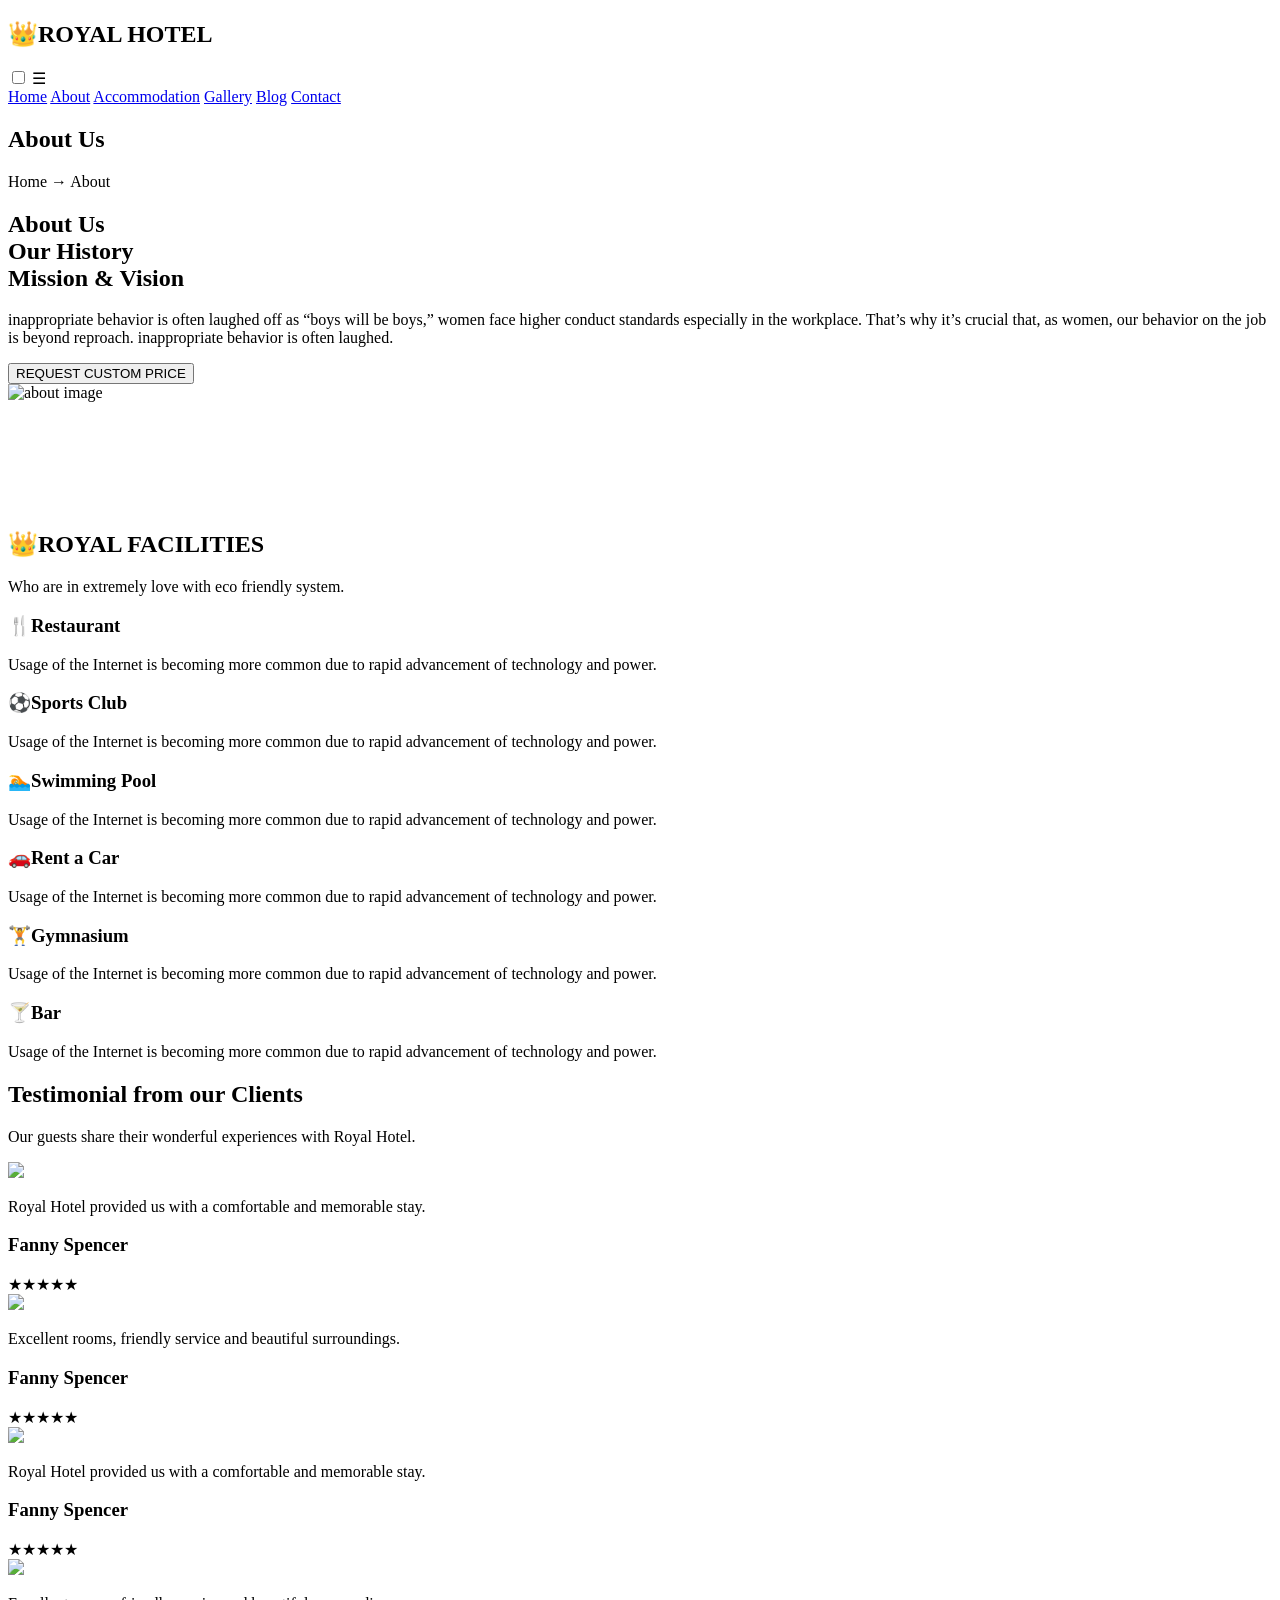
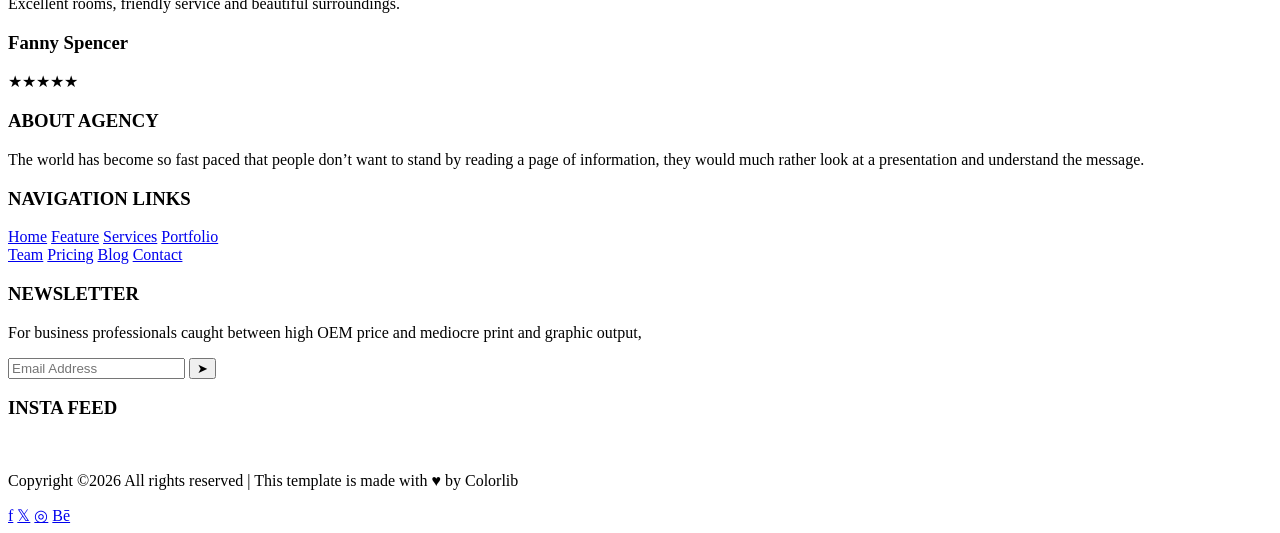
==== about.html @ 791e4717 "Add files via upload" ====
<!DOCTYPE html>
<html lang="en">
<head>
    <meta charset="UTF-8">
    <meta name="viewport" content="width=device-width, initial-scale=1.0">
    <title>ROYAL HOTEL</title>
    <link rel="stylesheet" href="css folder/style.css">
    <link rel="stylesheet" href="css folder/about.css">
    <link rel="icon" type="image/png" sizes="512X512" href="https://thumbs.dreamstime.com/b/golden-crown-elegant-gold-metal-royal-crowning-transparent-background-vector-realistic-wealth-imperial-jewelry-royalty-159243410.jpg">
</head>
<body>
    <header>
        <nav class="Navbar">
            <div class="logo">
                <h2>👑ROYAL HOTEL</h2>
            </div>
            <input type="checkbox" id="menu-toggle">

    <label for="menu-toggle" class="hamburger">☰</label>
            <div class="navbar">
            <a href="index.html">Home</a> 
            <a href="about.html">About</a>
            <a href="accomandation.html">Accommodation</a>
            <a href="gallery.html">Gallery</a>
            <a href="blog.html">Blog</a>
            <a href="contact.html">Contact</a>
            </div>
        </nav>
</header>
    <section class="about-hero">
  <div class="about-overlay">
    <h1>About Us</h1>
    <p>Home <span>→</span> About</p>
  </div>
</section>
    <section class="about-section">
        <div class="about-content">
            <h1>About Us<br>Our History<br>Mission & Vision</h1>
<p>inappropriate behavior is often laughed off as “boys will be boys,” women face higher conduct standards especially in the workplace. That’s why it’s crucial that, as women, our behavior on the job is beyond reproach. inappropriate behavior is often laughed.</p>
    <button>REQUEST CUSTOM PRICE</button>
</div>
<div class="about-image">
<img src="https://technext.github.io/royal/image/about_bg.jpg" alt="about image">
</div>
</section><br><br><br><br><br><br>

<section class="facilities">

    <div class="section-title">
        <h2>👑ROYAL FACILITIES</h2>
        <p>Who are in extremely love with eco friendly system.</p>
    </div>

    <div class="facilities-container">

        <div class="facility-card">
            <h3>🍴Restaurant</h3>
            <p>Usage of the Internet is becoming more common due to rapid advancement of technology and power.</p>
        </div>

        <div class="facility-card">
            <h3>⚽Sports Club</h3>
            <p>Usage of the Internet is becoming more common due to rapid advancement of technology and power.</p>
        </div>

        <div class="facility-card">
            <h3>🏊Swimming Pool</h3>
            <p>Usage of the Internet is becoming more common due to rapid advancement of technology and power.</p>
        </div>

        <div class="facility-card">
            <h3>🚗Rent a Car</h3>
            <p>Usage of the Internet is becoming more common due to rapid advancement of technology and power.</p>
        </div>

        <div class="facility-card">
            <h3>🏋️Gymnasium</h3>
            <p>Usage of the Internet is becoming more common due to rapid advancement of technology and power.</p>
        </div>

        <div class="facility-card">
            <h3>🍸Bar</h3>
            <p>Usage of the Internet is becoming more common due to rapid advancement of technology and power.</p>
        </div>
    </div>
</section>
<!-- TESTIMONIAL SECTION -->
    <section class="testimonial-section">
        <h1>Testimonial from our Clients</h1>
        <p class="subtitle">
            Our guests share their wonderful experiences with Royal Hotel.
        </p>

        <div class="testimonial-container">

            <div class="testimonial">
                <img src="https://encrypted-tbn0.gstatic.com/images?q=tbn:ANd9GcQZKbvageP5Y-H7W34p2AXwtTNGCJz4rRHNOtoVUEqYRQ&s=10">

                <div>
                    <p>
                        Royal Hotel provided us with a comfortable
                        and memorable stay.
                    </p>

                    <h3>Fanny Spencer</h3>

                    <div class="stars">★★★★★</div>
                </div>
            </div>


            <div class="testimonial">
                <img src="https://encrypted-tbn0.gstatic.com/images?q=tbn:ANd9GcSIEPT-XZ0g7rUNwtc0M5RlXkmaRQcTiWwbFfFu0ZdLd2TphRzA-XcFHOs&s=10">

                <div>
                    <p>
                        Excellent rooms, friendly service and
                        beautiful surroundings.
                    </p>

                    <h3>Fanny Spencer</h3>

                    <div class="stars">★★★★★</div>
                </div>
            </div>

        </div>
        <div class="testimonial-container">

            <div class="testimonial">
                <img src="https://encrypted-tbn0.gstatic.com/images?q=tbn:ANd9GcQZKbvageP5Y-H7W34p2AXwtTNGCJz4rRHNOtoVUEqYRQ&s=10">

                <div>
                    <p>
                        Royal Hotel provided us with a comfortable
                        and memorable stay.
                    </p>

                    <h3>Fanny Spencer</h3>

                    <div class="stars">★★★★★</div>
                </div>
            </div>


            <div class="testimonial">
                <img src="https://encrypted-tbn0.gstatic.com/images?q=tbn:ANd9GcSIEPT-XZ0g7rUNwtc0M5RlXkmaRQcTiWwbFfFu0ZdLd2TphRzA-XcFHOs&s=10">

                <div>
                    <p>
                        Excellent rooms, friendly service and
                        beautiful surroundings.
                    </p>

                    <h3>Fanny Spencer</h3>

                    <div class="stars">★★★★★</div>
                </div>
            </div>

        </div>
    </section>
    
    <footer class="footer">
    <div class="footer-container">

        <!-- About -->
        <div class="footer-col">
            <h3>ABOUT AGENCY</h3>
            <p>
                The world has become so fast paced that people don’t want
                to stand by reading a page of information, they would much
                rather look at a presentation and understand the message.
            </p>
        </div>

        <!-- Navigation -->
        <div class="footer-col">
            <h3>NAVIGATION LINKS</h3>

            <div class="footer-links">
                <div>
                    <a href="#">Home</a>
                    <a href="#">Feature</a>
                    <a href="#">Services</a>
                    <a href="#">Portfolio</a>
                </div>

                <div>
                    <a href="#">Team</a>
                    <a href="#">Pricing</a>
                    <a href="#">Blog</a>
                    <a href="#">Contact</a>
                </div>
            </div>
        </div>

        <!-- Newsletter -->
        <div class="footer-col">
            <h3>NEWSLETTER</h3>

            <p>
                For business professionals caught between high OEM price
                and mediocre print and graphic output,
            </p>

            <div class="newsletter">
                <input type="email" placeholder="Email Address">
                <button>➤</button>
            </div>
        </div>

        <!-- Instagram -->
        <div class="footer-col">
            <h3>INSTA FEED</h3>

            <div class="insta-feed">
                <img src="https://technext.github.io/royal/image/instagram/Image-01.jpg" alt="">
                <img src="https://images.stockcake.com/public/1/b/c/1bc24f9c-3f1e-4a32-844a-bb99b4add883_large/kids-enjoying-nature-stockcake.jpg" alt="">
                <img src="https://experiencemyindia.com/wp-content/uploads/2024/11/Taj-Mahal-Agra.jpg" alt="">
                <img src="https://technext.github.io/royal/image/elements/g6.jpg" alt="">
                <img src="https://www.shutterstock.com/image-photo/enjoy-nature-beauty-young-man-260nw-1652056141.jpg" alt="">
                <img src="https://images.stockcake.com/public/9/b/b/9bbe9502-faf6-466a-9438-186e28ea3f13_large/sunrise-mountain-vista-stockcake.jpg" alt="">
                <img src="https://i.pinimg.com/736x/48/69/5f/48695fa3916fba60287be5e49d8ce183.jpg" alt="">
                <img src="https://encrypted-tbn0.gstatic.com/images?q=tbn:ANd9GcTcVfZxLSR0AJ25x2Cvs2iNVqZzNJvycqfra3d4AbKEPQ&s=10" alt="">
            </div>
        </div>

    </div>

    <div class="footer-bottom">
        <p>
            Copyright ©2026 All rights reserved | This template is made with
            ♥ by <span>Colorlib</span>
        </p>

        <div class="social">
            <a href="#">f</a>
            <a href="#">𝕏</a>
            <a href="#">◎</a>
            <a href="#">Bē</a>
        </div>
    </div>
</footer>
</body>
</html>
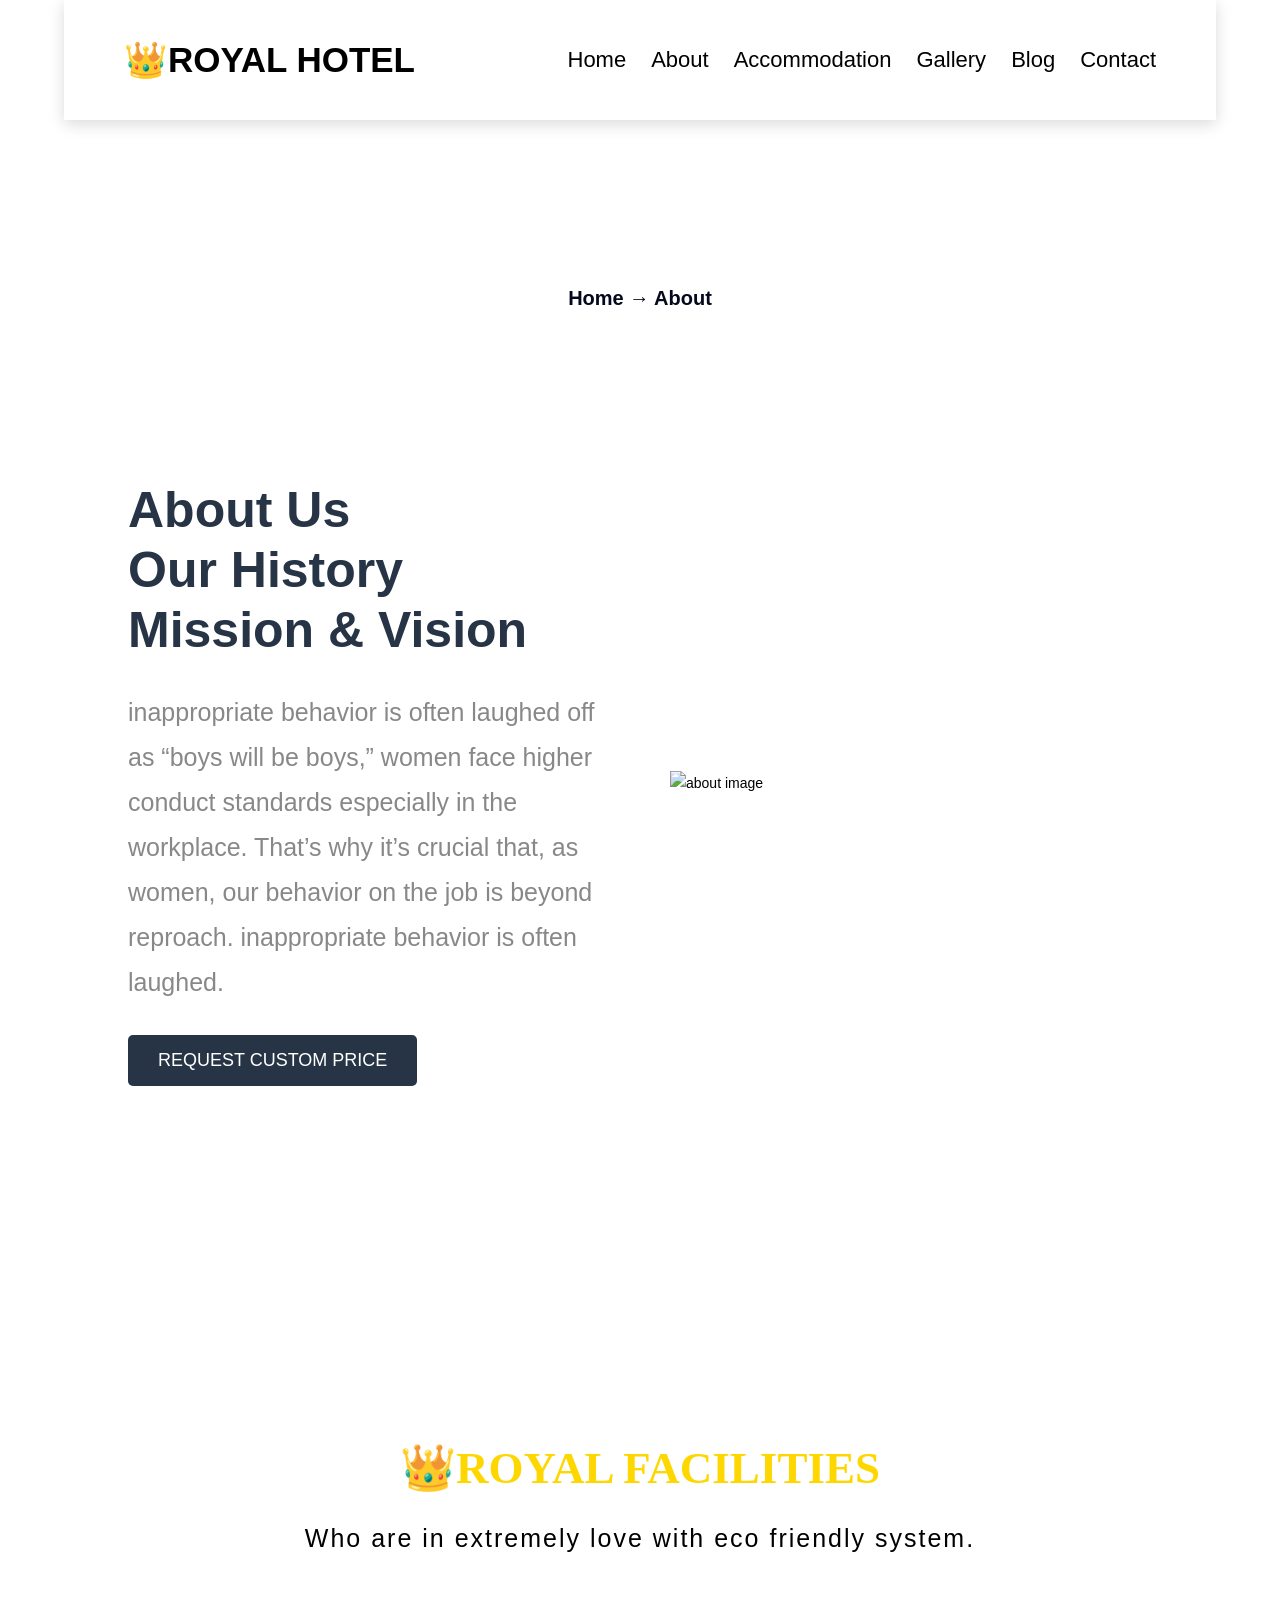
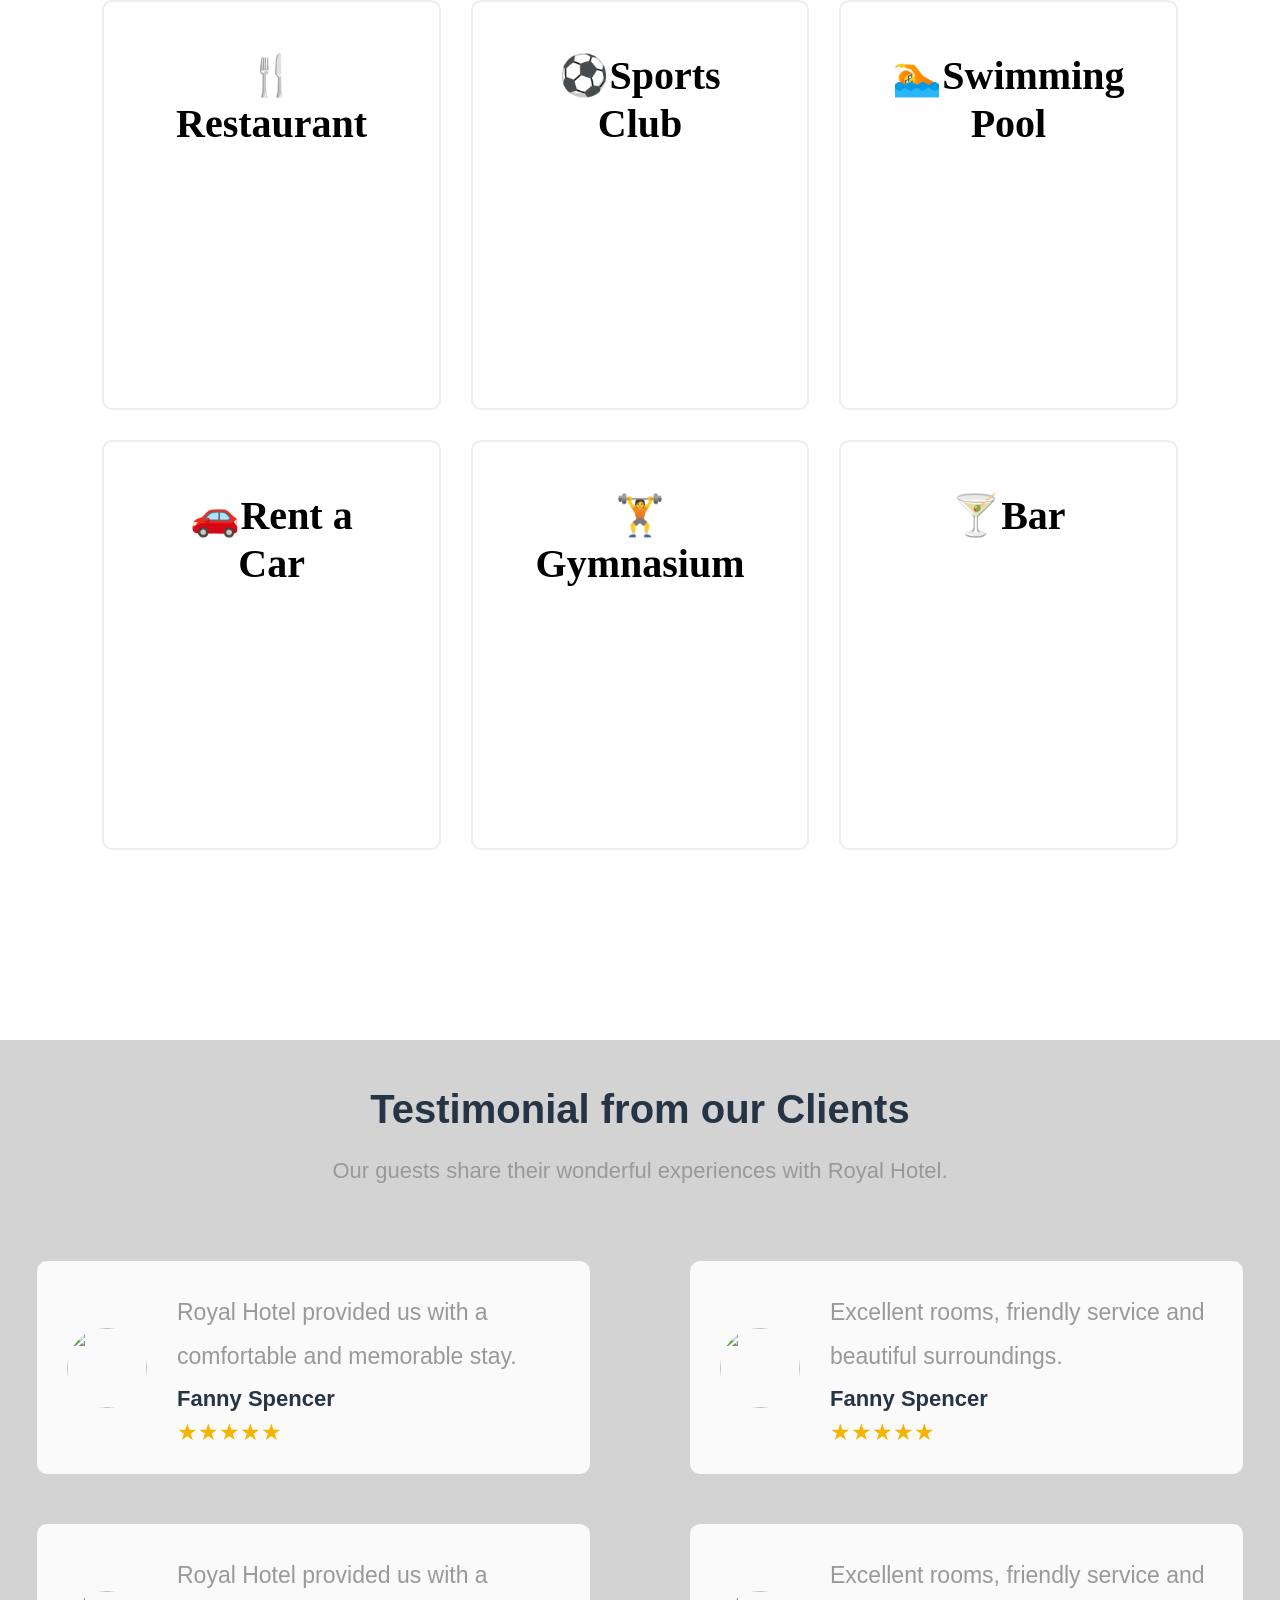
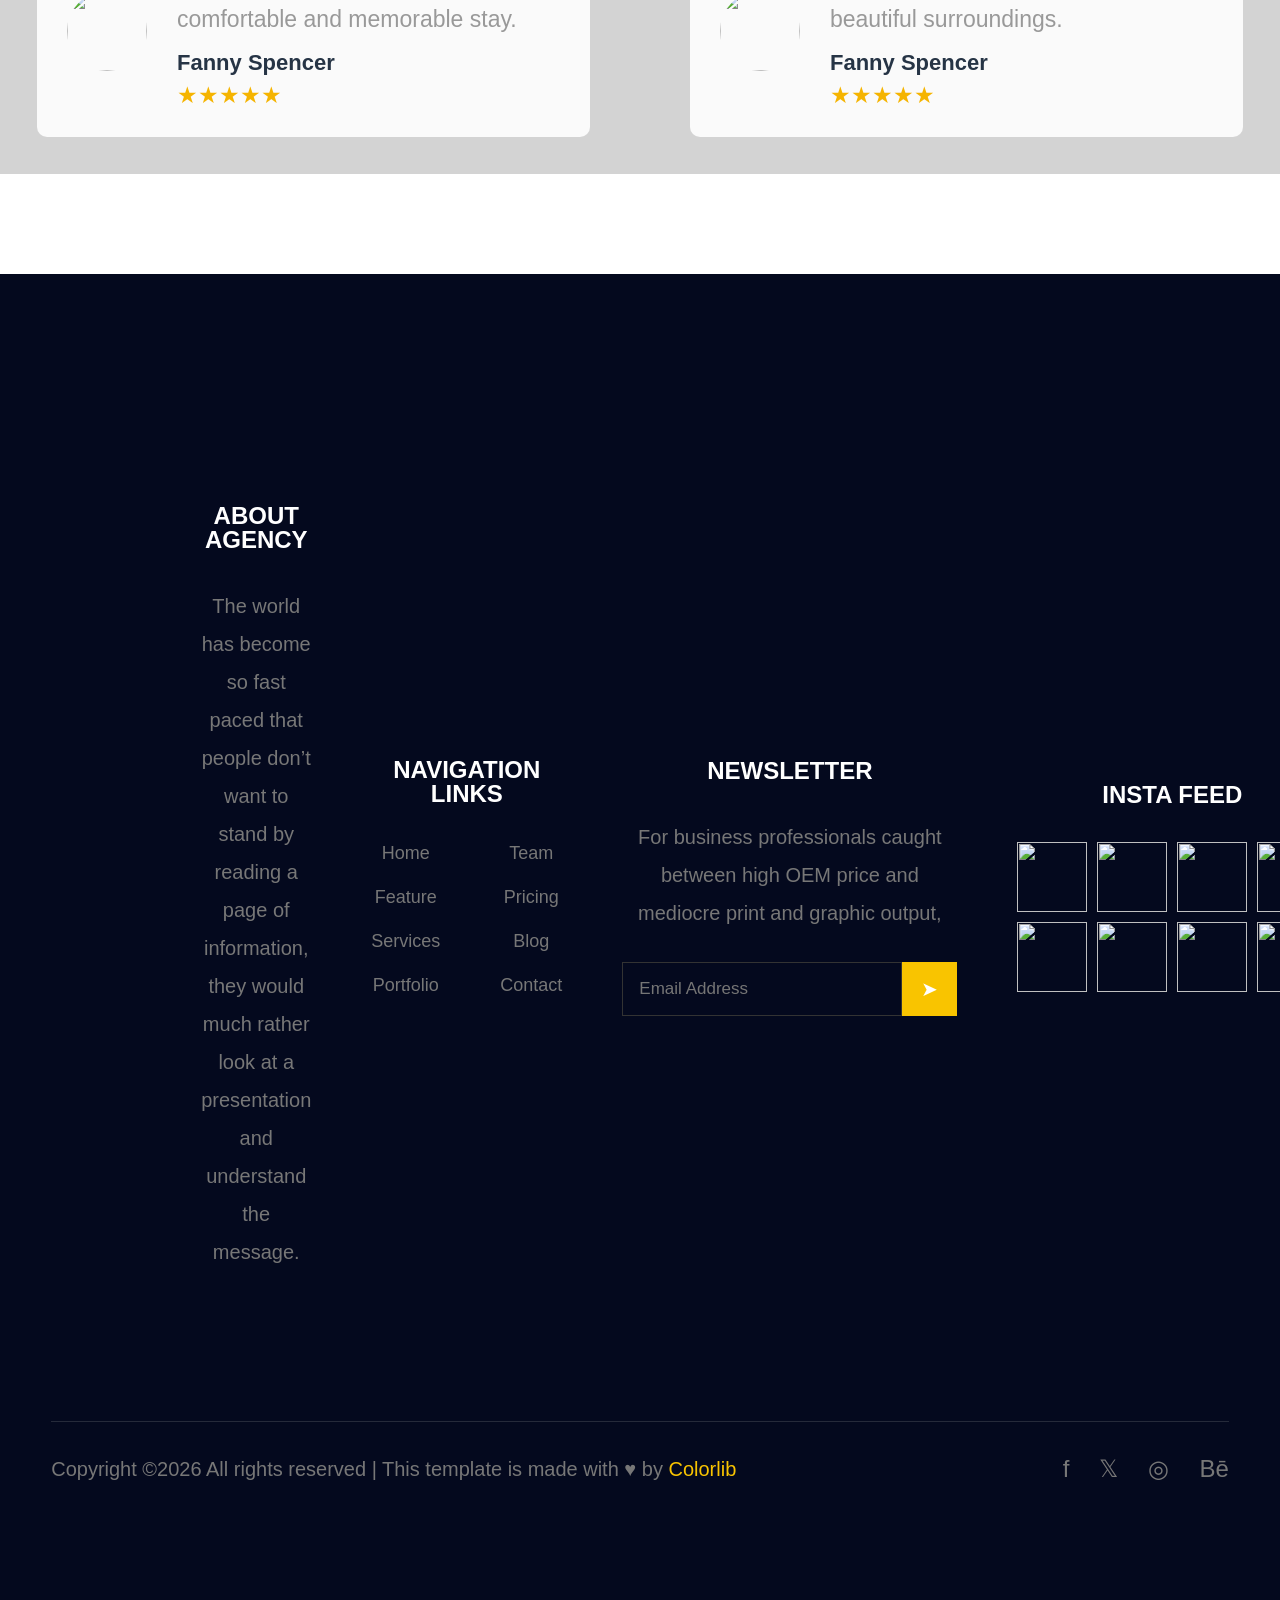
==== commit 7b3e6772: "Refactor about.html for improved structure and styles changed Updated HTML structure and styles for " ====
--- a/about.html
+++ b/about.html
@@ -4,8 +4,8 @@
     <meta charset="UTF-8">
     <meta name="viewport" content="width=device-width, initial-scale=1.0">
     <title>ROYAL HOTEL</title>
-    <link rel="stylesheet" href="css folder/style.css">
-    <link rel="stylesheet" href="css folder/about.css">
+    <link rel="stylesheet" href="style.css">
+    <link rel="stylesheet" href="about.css">
     <link rel="icon" type="image/png" sizes="512X512" href="https://thumbs.dreamstime.com/b/golden-crown-elegant-gold-metal-royal-crowning-transparent-background-vector-realistic-wealth-imperial-jewelry-royalty-159243410.jpg">
 </head>
 <body>
@@ -243,4 +243,4 @@
     </div>
 </footer>
 </body>
-</html>+</html>
--- a/style.css
+++ b/style.css
@@ -0,0 +1,1643 @@
+
+@import url('https://fonts.googleapis.com/css2?family=Poppins:wght@300;400;500;600;700&display=swap');
+
+* {
+    margin: 0;
+    padding: 0;
+    box-sizing: border-box;
+}
+
+html,body {
+    width: 100%;
+    max-width: 100%;
+    overflow-x: hidden;
+}
+
+body {
+    font-family: 'Poppins', sans-serif;
+    line-height: 24px;
+    font-size: 25px;
+    font-weight: 300;
+}
+
+/* ================= NAVBAR ================= */
+
+.Navbar {
+    position: fixed;
+    top: 0;
+    left: 5%;
+    z-index: 1000;
+    width: 90%;
+    height: 120px;
+    margin: 0 auto;
+    background-color: white;
+    display: flex;
+    align-items: center;
+    justify-content: space-between;
+    padding: 0 60px;
+    transition: 0.5s ease;
+    box-shadow: 0 4px 15px rgba(0, 0, 0, 0.15);
+}
+
+.logo h2 {
+    font-size: 35px;
+    color: black;
+    font-weight: 600;
+}
+
+#menu-toggle {
+    display:none;
+}
+
+.hamburger {
+    display:none;
+}
+
+.navbar {
+    display: flex;
+    list-style: none;
+    gap: 25px;
+}
+
+.navbar a {
+    text-decoration: none;
+    color: black;
+    font-size: 22px;
+    font-weight: 500;
+}
+
+.navbar a:hover {
+    color: skyblue;
+}
+
+
+/* ================= HERO ================= */
+
+.hero {
+    position: relative;
+    height: 110vh;
+    width: 100%;
+    padding: 100px 40px;
+    min-height: 650px;
+    background-image: url(../assets/image4.png);
+    background-size: cover;
+    background-position: center;
+    display: flex;
+    justify-content: center;
+    align-items: center;
+    text-align: center;
+}
+
+.hero-content {
+    color: white;
+    font-weight: 500;
+}
+
+.hero-content p:first-child {
+    font-size: 14px;
+    letter-spacing: 3px;
+}
+
+.hero-content h1 {
+    font-size: 95px;
+    margin: 45px 0;
+    font-weight: 600;
+}
+
+.hero-content p {
+    font-size: 20px;
+    font-weight: 500;
+}
+
+.hero-btn {
+    display: inline-block;
+    margin-top: 30px;
+    padding: 14px 30px;
+    color: white;
+    text-decoration: none;
+    background: linear-gradient(to right, orange 50%, transparent 50%);
+    background-size: 200% 100%;
+    background-position: right;
+    background-color: gold;
+    transition: 0.5s ease;
+    font-weight: 500;
+    border-radius: 7px;
+}
+
+.hero-btn:hover {
+    background-position: left;
+}
+
+
+/* ================= BOOKING ================= */
+
+.booking-box {
+    width: 85%;
+    height: 250px;
+    max-width: 1200px;
+    margin: -250px auto 0;
+    background-color: #07111f;
+    position: relative;
+    z-index: 10;
+    display: grid;
+    grid-template-columns: 180px 180px 180px 180px 180px 220px;
+    grid-template-rows: 70px 55px;
+    align-items: center;
+    gap: 10px;
+    padding: 50px;
+    box-shadow: 0 5px 20px rgba(0, 0, 0, 0.3);
+}
+
+.booking-title {
+    grid-column: 1 / -1;
+    text-align: center;
+    margin-right: 20px;
+    margin-top: -80px;
+    margin-bottom: -50px;
+}
+
+.booking-title h2 {
+    color: white;
+    font-size: 55px;
+    line-height: 1.2;
+}
+
+.booking-field {
+    width: 180px;
+    height: 55px;
+    border: 1px solid #394353;
+    padding: 35px 20px;
+    display: flex;
+    flex-direction: column;
+    justify-content: center;
+    margin-bottom: -50px;
+    margin-top: -40px;
+}
+
+.booking-field label {
+    color: #aaa;
+    font-size: 15px;
+    margin-bottom: 5px;
+}
+
+.booking-field input,
+.booking-field select {
+    background: transparent;
+    border: none;
+    outline: none;
+    color: white;
+    font-size: 17px;
+}
+
+.booking-field select option {
+    color: black;
+}
+
+.book-bts {
+    width: 160px;
+    height: 55px;
+    background-color: #f5b400;
+    color: white;
+    border: none;
+    font-size: 18px;
+    font-weight: bold;
+    cursor: pointer;
+    border-radius: 3px;
+    margin-left: 10px;
+    margin-bottom: -40px;
+    padding: 10px 20px;
+    text-align: center;
+    margin-top: -30px;
+
+}
+
+.book-bts:hover {
+    background-color: #d99d00;
+}
+
+
+/* ================= ACCOMMODATION ================= */
+
+.accommodation {
+    padding: 80px 40px;
+    background-color: white;
+}
+
+.section-title {
+    text-align: center;
+    margin-bottom: 50px;
+}
+
+.section-title p {
+    color: black;
+    font-size: 25px;
+    letter-spacing: 2px;
+    margin-top: 28px;
+}
+
+.section-title h2 {
+    color: gold;
+    font-size: 60px;
+    margin: 19px 0;
+    font-weight: bold;
+    line-height: 1.3;
+}
+
+.section-title span {
+    color: #777;
+    font-size: 24px;
+}
+
+.room-container {
+    width: 100%;
+    max-width: 1600px;
+    margin: 30px auto 0;
+    display: grid;
+    grid-template-columns: repeat(4, 1fr);
+    gap: 20px;
+}
+
+.room {
+    min-width: 0;
+    overflow: hidden;
+    background-color: whitesmoke;
+    border-radius: 10px;
+}
+
+.room-image {
+    position: relative;
+    overflow: hidden;
+}
+
+.room img {
+    width: 100%;
+    height: 400px;
+    object-fit: cover;
+    display: block;
+    transition: transform 0.5s ease;
+    border-radius: 10px;
+}
+
+.room:hover img {
+    transform: scale(1.1);
+}
+
+.book-btn {
+    position: absolute;
+    left: 50%;
+    bottom: 20px;
+    transform: translateX(-50%);
+    background-color: #e8b600;
+    color: white;
+    padding: 14px 28px;
+    text-decoration: none;
+    font-size: 16px;
+    font-weight: bold;
+    z-index: 2;
+    border-radius: 5px;
+}
+
+.book-btn:hover {
+    background-color: #c99d00;
+}
+
+.room-details {
+    text-align: center;
+    padding: 15px 5px;
+}
+
+.room-details h3 {
+    font-size: 25px;
+    margin: 5px 0;
+}
+
+.room-details h4 {
+    color: #69c4d1;
+    font-size: 27px;
+    margin: 5px 0;
+}
+
+.room-details h4 span {
+    color: #aaa;
+    font-size: 15px;
+    font-weight: normal;
+}
+
+
+/* ================= FACILITIES ================= */
+
+.facilities {
+    padding: 90px 8%;
+    background-image: url(../assets/gemini6.png);
+    background-size: cover;
+    background-position: center;
+}
+
+.facilities-container {
+    max-width: 1200px;
+    margin: 0 auto;
+    display: grid;
+    grid-template-columns: repeat(3, 1fr);
+    gap: 30px;
+}
+
+.facility-card {
+    padding: 50px;
+    border: 2px solid #eee;
+    border-radius: 10px;
+    color: black;
+}
+
+.facility-card h3 {
+    margin-bottom: 15px;
+    font-size: 40px;
+    color: black;
+    line-height: 1.2;
+}
+
+.facility-card p {
+    color: white;
+    line-height: 1.6;
+    font-size: 23px;
+}
+
+
+/* ================= ABOUT US ================= */
+
+.about-section {
+    width: 80%;
+    margin: 100px auto;
+    display: flex;
+    align-items: center;
+    justify-content: space-between;
+    gap: 60px;
+}
+
+.about-content {
+    width: 100%;
+}
+
+.about-content h1 {
+    font-size: 55px;
+    line-height: 1.2;
+    color: #263445;
+}
+
+.about-content p {
+    color: #888;
+    line-height: 1.8;
+    margin: 30px 0;
+    font-size: 29px;
+}
+
+.about-content button {
+    background: #263445;
+    color: white;
+    border: none;
+    padding: 15px 30px;
+    cursor: pointer;
+    border-radius: 5px;
+}
+
+.about-content button:hover {
+    background-color: #f5b400;
+}
+
+.about-image {
+    width: 100%;
+}
+
+.about-image img {
+    width: 100%;
+    height: 500px;
+    object-fit: cover;
+}
+
+
+/* ================= TESTIMONIAL ================= */
+
+.testimonial-section {
+    width: 100%;
+    height: 800px;
+    margin: 100px auto;
+    padding: 25px;
+    text-align: center;
+    background-color: lightgray;
+}
+
+.testimonial-section h1,
+.blog-section h1 {
+    font-size: 45px;
+    color: #263445;
+    margin: 29px;
+}
+
+.subtitle {
+    color: #999;
+    margin-bottom: 50px;
+}
+.testimonial-section p{
+    font-size: 22px;
+    line-height: 1.3;
+}
+
+.testimonial-container {
+    display: flex;
+    gap: 80px;
+    justify-content: center;
+}
+
+.testimonial {
+    width: 45%;
+    display: flex;
+    align-items: center;
+    gap: 30px;
+    text-align: left;
+    padding: 30px;
+    background: #fafafa;
+    margin: 50px;
+    border-radius: 10px;
+}
+
+.testimonial img {
+    width: 80px;
+    height: 80px;
+    border-radius: 50%;
+    object-fit: cover;
+}
+
+.testimonial p {
+    color: #999;
+    line-height: 1.9;
+}
+
+.testimonial h3 {
+    color: #263445;
+    line-height: 1.4;
+}
+
+.stars {
+    color: #f5b400;
+}
+
+
+/* ================= BLOG ================= */
+
+.blog-section {
+    width: 80%;
+    margin: 100px auto;
+    text-align: center;
+    font-size: 20px;
+}
+
+.subtitle {
+    color: grey;
+    font-size: 25px;
+    margin: 12px;
+}
+
+.blog-container {
+    display: flex;
+    gap: 50px;
+}
+
+.blog-card {
+    width: 33.33%;
+    text-align: left;
+}
+
+.blog-card img {
+    width: 100%;
+    height: 300px;
+    object-fit: cover;
+    border: 1px solid white;
+    transition: transform 0.8s ease;
+}
+
+.blog-card:hover img {
+    filter: drop-shadow(0 0 15px);
+    animation: cinematic 2s ease-in-out;
+}
+
+@keyframes cinematic {
+    0% {
+        transform: scale(1.1) translateX(-15px);
+    }
+
+    100% {
+        transform: scale(1.1) translateX(15px);
+    }
+}
+
+.blog-card p {
+    color: white;
+    margin-top: 20px;
+    display: inline;
+    border: 1px solid #263445;
+    padding: 5px;
+    font-size: 20px;
+    background: linear-gradient(to right, orange 50%, transparent 50%);
+    background-size: 200% 100%;
+    background-color:#263445;
+    background-position: right;
+    border-radius: 5px;
+    transition: 0.5s;
+    font-family:Arial, sans-serif;
+}
+
+.blog-card p:hover {
+    background-position: left;
+}
+
+.blog-card h2 {
+    color: #263445;
+    margin: 35px;
+    text-align:left;
+    font-family: Arial, Helvetica, sans-serif;
+}
+
+.blog-card span {   
+    color: gray;
+    line-height: 1.6;
+    font-size: 23px;
+    font-family: Arial,sans-serif;
+}
+
+
+/* ================= FOOTER ================= */
+.footer {
+    background: #04091e;
+    color: #777;
+    padding: 80px 4% 30px;
+    text-align: center;
+    align-items: center;
+    justify-content: center;
+    padding-bottom: 180px;
+}
+
+.footer-container {
+    max-width: 1400px;
+    margin: 150px;
+    display: grid;
+    align-items: center;
+    grid-template-columns: 1.2fr 1.2fr 1.2fr 1fr;
+    gap: 60px;
+}
+
+.footer-col h3 {
+    color: white;
+    font-size: 24px;
+    margin-bottom: 35px;
+}
+
+.footer-col p {
+    font-size: 20px;
+    line-height: 1.9;
+}
+
+.footer-links {
+    display: flex;
+    gap: 60px;
+}
+
+.footer-links a {
+    display: block;
+    color: #777;
+    text-decoration: none;
+    margin-bottom: 20px;
+    font-size: 18px;
+}
+
+.footer-links a:hover {
+    color: orange;
+}
+
+.newsletter {
+    display: flex;
+    margin-top: 30px;
+}
+
+.newsletter input {
+    width: 280px;
+    padding: 16px;
+    background: transparent;
+    border: 1px solid #333;
+    color: white;
+    outline: none;
+    font-size: 17px;
+}
+
+.newsletter button {
+    width: 55px;
+    border: none;
+    background: #f9c400;
+    color: white;
+    font-size: 20px;
+    cursor: pointer;
+}
+
+.insta-feed {
+    display: grid;
+    grid-template-columns: repeat(4, 1fr);
+    gap: 10px;
+}
+
+.insta-feed img {
+    width: 70px;
+    height: 70px;
+    object-fit: cover;
+}
+
+.footer-bottom {
+    max-width: 1400px;
+    margin: 60px auto 0;
+    padding-top: 35px;
+    border-top: 1px solid #252a3a;
+    display: flex;
+    justify-content: space-between;
+    align-items: center;
+    font-size: 20px;
+}
+
+.footer-bottom span {
+    color: #f9c400;
+}
+
+.social {
+    display: flex;
+    gap: 30px;
+}
+
+.social a {
+    color: #777;
+    text-decoration: none;
+    font-size: 24px;
+}
+
+.social a:hover {
+    color: white;
+}
+
+
+
+/* =========================================
+   TABLET RESPONSIVE
+   ========================================= */
+
+@media (min-width: 768px) and (max-width: 1024px) {
+
+    /* NAVBAR */
+
+    .Navbar {
+        width: 94%;
+        left: 3%;
+        height: 75px;
+        padding: 0 25px;
+    }
+
+    .logo h2 {
+        font-size: 25px;
+    }
+
+    #menu-toggle {
+        display: none;
+    }
+
+    .hamburger {
+        display: block;
+        font-size: 30px;
+        cursor: pointer;
+        color: black;
+        z-index: 1002;
+    }
+
+    .navbar {
+        display: none;
+        position: absolute;
+        top: 75px;
+        left: 0;
+        width: 100%;
+        padding: 10px 0;
+        margin: 0;
+        background: white;
+        flex-direction: column;
+        align-items: center;
+        gap: 0;
+        box-shadow: 0 5px 15px rgba(0,0,0,0.15);
+        z-index: 1001;
+    }
+
+    #menu-toggle:checked ~ .navbar {
+        display: flex;
+    }
+
+    .navbar a {
+        display: block;
+        width: 100%;
+        padding: 10px;
+        text-align: center;
+        font-size: 20px;
+    }
+
+
+    /* HERO */
+
+    .hero {
+        height: 80vh;
+        min-height: 550px;
+        padding: 100px 30px;
+    }
+
+    .hero-content h1 {
+        font-size: 60px;
+    }
+
+
+    /* BOOKING */
+
+    .booking-box {
+        width: 99%;
+        height: auto;
+        margin: -5px auto 0;
+        padding: 30px;
+        display: grid;
+        grid-template-columns: repeat(2, 1fr);
+        gap: 15px;
+    }
+    .booking-title {
+        width: 100%;
+    }
+    .booking-title h2{
+        font-size: 45px;
+        margin-top: 30px;
+    }
+
+    .booking-field {
+        width: 100%;
+        padding: 20px 25px;
+        margin: 2px;
+    }
+
+    .book-bts {
+        width: 100%;
+        margin-left:0;
+        margin-top: -35px;
+    }
+
+
+    /* ROOMS */
+
+    .accommodation {
+        padding: 60px 25px;
+    }
+    .section-title h2{
+        font-size: 50px;
+        line-height: 1.5;
+    }
+
+    .section-title p{
+        line-height: 1.5;
+    }
+
+    .room-container {
+        grid-template-columns: repeat(2, 1fr);
+        gap: 25px;
+    }
+
+    .room img {
+        height: 350px;
+    }
+
+
+    /* FACILITIES */
+
+    .facilities {
+        padding: 60px 25px;
+    }
+
+    .facilities-container {
+        grid-template-columns: repeat(2, 1fr);
+        gap: 20px;
+    }
+
+
+    /* ABOUT */
+
+    .about-section {
+        width: 90%;
+        gap: 30px;
+    }
+
+    .about-content,
+    .about-image {
+        width: 50%;
+    }
+
+    .about-content h1 {
+        font-size: 35px;
+    }
+
+    .about-content p {
+        font-size: 17px;
+    }
+
+
+    /* TESTIMONIAL */
+
+    .testimonial-container {
+        gap: 15px;
+        margin-bottom:70px;
+    }
+    .subtitle {
+        margin: 20px;
+    }
+
+    .testimonial {
+        width: 48%;
+        margin: 9px 0;
+        padding: 20px;
+    }
+    .testimonial h3{
+        font-size: 20px;
+        line-height: 1.6;
+    }
+    .testimonial p{
+        font-size: 20px;
+    }
+
+
+    /* BLOG */
+
+    .blog-section {
+        width: 100%;
+    }
+
+    .blog-container {
+        gap: 10px;
+    }
+    .blog-card img{
+        margin-left: 9px;
+        width: 100%;
+    }
+    .blog-card p{
+        margin-left: 9px;
+        padding: 6px;
+    }
+    .blog-card h2{
+        font-size: 25px;
+        line-height: 1.2;
+    }
+    .blog-card span{
+        font-size: 15px;
+        font-family:'poppins',sans-serif;
+    }
+    
+    .subtitle{
+        font-size: 20px;
+        font-weight: 500;
+    }
+
+
+    /* FOOTER */
+
+    .footer {
+        width: 100%;
+        padding: 60px 30px 40px;
+        background: #04091e;
+        text-align: center;
+    }
+
+    .footer-container {
+        width: 100%;
+        margin: 0 auto;
+        display: grid;
+        grid-template-columns: repeat(2, 1fr);
+        gap: 40px 25px;
+    }
+
+    .footer-col {
+        width: 100%;
+    }
+
+    .footer-col h3 {
+        font-size: 21px;
+        margin-bottom: 20px;
+        color: white;
+    }
+
+    .footer-col p {
+        font-size: 16px;
+        line-height: 1.7;
+        color: #777;
+    }
+
+    .footer-links {
+        display: flex;
+        flex-direction: column;
+        gap: 5px;
+    }
+
+    .footer-links a {
+        font-size: 15px;
+        margin-bottom: 8px;
+        color: #777;
+        margin: 10px;
+    }
+
+    .newsletter {
+        width: 100%;
+        display: flex;
+        margin-top: 20px;
+    }
+
+    .newsletter input {
+        width: calc(100% - 55px);
+        padding: 14px;
+        font-size: 14px;
+    }
+
+    .newsletter button {
+        width: 55px;
+        flex-shrink: 0;
+    }
+
+    .insta-feed {
+        display: grid;
+        grid-template-columns: repeat(4, 1fr);
+        gap: 10px;
+        justify-items: center;
+    }
+
+    .insta-feed img {
+        width: 60px;
+        height: 60px;
+    }
+
+    .footer-bottom {
+        width: 100%;
+        margin: 40px auto 0;
+        padding-top: 25px;
+        display: flex;
+        flex-direction: column;
+        gap: 15px;
+        text-align: center;
+    }
+
+    .footer-bottom p {
+        font-size: 15px;
+        margin: 0;
+        color: white;
+    }
+    .footer-bottom span{
+        color: orange;
+    }
+
+    .social {
+        display: flex;
+        justify-content: center;
+        gap: 25px;
+    }
+
+    .social a {
+        font-size: 21px;
+        color:#777;
+    }
+}
+/* =========================================================
+   MOBILE RESPONSIVE - MAX WIDTH 480px
+   ========================================================= */
+
+@media (max-width: 480px){
+
+    /* ================= GENERAL ================= */
+
+    * {
+        box-sizing: border-box;
+    }
+
+    html,
+    body {
+        width: 100%;
+        max-width: 100%;
+        overflow-x: hidden;
+    }
+
+    /* ================= NAVBAR ================= */
+
+    .Navbar {
+        position: fixed;
+        top: 0;
+        left: 2%;
+        width: 96%;
+        height: 70px;
+        min-height: 70px;
+        padding: 0 18px;
+        display: flex;
+        flex-direction: row;
+        justify-content: space-between;
+        align-items: center;
+        z-index: 1000;
+    }
+
+    .logo h2 {
+        font-size: 20px;
+    }
+
+    /* HAMBURGER */
+
+    #menu-toggle {
+    display: none;
+}
+
+.hamburger {
+    display: block;
+    font-size: 30px;
+    cursor: pointer;
+    color: black;
+    z-index: 1002;
+}
+
+.navbar {
+    display: none;
+    position: absolute;
+    top: 70px;
+    left: 0;
+    width: 100%;
+    background: white;
+    flex-direction: column;
+    align-items: center;
+    z-index: 1001;
+}
+
+#menu-toggle:checked ~ .navbar {
+    display: flex;
+}
+
+.navbar a {
+    display: block;
+    width: 100%;
+    padding: 12px;
+    text-align: center;
+}
+
+    /* ================= HERO ================= */
+
+    .hero {
+        width: 100%;
+        height: 80vh;
+        min-height: 500px;
+        padding: 100px 15px 40px;
+        background-position: center;
+    }
+
+    .hero-content {
+        width: 100%;
+        font-size: 16px;
+        font-weight: 500;
+    }
+
+    .hero-content p:first-child {
+        font-size: 11px;
+        letter-spacing:2px;
+    }
+
+    .hero-content h1 {
+        font-size: 45px;
+        line-height: 1.2;
+        margin: 20px 0;
+        font-weight: 700;
+    }
+
+    .hero-content p {
+        font-size: 14px;
+        line-height: 1.;
+        font-weight: 600;
+    }
+
+    .hero-btn {
+        margin-top: 25px;
+        padding: 12px 24px;
+        font-size: 14px;
+    }
+
+
+    /* ================= BOOKING BOX ================= */
+
+    .booking-box {
+        width: 100%;
+        max-width: 100%;
+        height: 450px;
+        margin: -40px auto 0;
+        padding: 25px 18px;
+        display: flex;
+        flex-direction: column;
+        align-items: stretch;
+        gap: 10px;
+        position: relative;
+    }
+
+    .booking-title {
+        width: 100%;
+        text-align: center;
+        padding: 45px 20px;
+        margin-top:0;
+    }
+
+    .booking-title h2 {
+        font-size: 21px;
+        margin-top: -40px;
+    }
+
+    .booking-field {
+        width: 100%;
+        height: 50px;
+        padding: 1px 10px;
+        margin: 1px;
+    }
+
+    .booking-field input,
+    .booking-field select {
+        width: 100%;
+        font-size: 13px;
+    }
+
+    .book-bts {
+        width: 100%;
+        height: 50px;
+        margin-left: -1px;
+        margin-top: 10px;
+    }
+
+
+    /* ================= ACCOMMODATION ================= */
+
+    .accommodation {
+        width: 100%;
+        padding: 60px 15px;
+        margin-top: -50px;
+    }
+
+    .section-title {
+        width: 100%;
+        margin-bottom: 35px;
+    }
+
+    .section-title p {
+        font-size: 15px;
+        margin-top: 15px;
+    }
+
+    .section-title h2 {
+        font-size: 40px;
+        margin: 10px 0;
+    }
+
+    .section-title span{
+        font-size: 17px;
+    }
+
+    .room-container {
+        width: 100%;
+        max-width: 100%;
+        grid-template-columns: 1fr;
+        gap: 25px;
+    }
+
+    .room {
+        width: 100%;
+    }
+
+    .room-image {
+        width: 100%;
+    }
+
+    .room img {
+        width: 100%;
+        height: 350px;
+        object-fit: cover;
+    }
+
+    .room-details {
+        width: 100%;
+        padding: 15px 5px;
+    }
+
+    .room-details h3 {
+        font-size: 19px;
+    }
+
+    .room-details h4 {
+        font-size: 21px;
+    }
+
+    .room-details h4 span {
+        font-size: 13px;
+    }
+
+    .book-btn {
+        padding: 10px 18px;
+        font-size: 13px;
+        bottom: 15px;
+    }
+
+
+    /* ================= FACILITIES ================= */
+
+    .facilities {
+        width: 100%;
+        padding: 60px 15px;
+        background-size: cover;
+        background-position: center;
+    }
+
+    .facilities-container {
+        width: 100%;
+        max-width: 100%;
+        grid-template-columns: 1fr;
+        gap: 20px;
+    }
+
+    .facility-card {
+        width: 100%;
+        padding: 30px 20px;
+    }
+
+    .facility-card h3 {
+        font-size: 28px;
+    }
+
+    .facility-card p {
+        font-size: 14px;
+        line-height: 1.6;
+    }
+
+
+    /* ================= ABOUT ================= */
+
+    .about-section {
+        width: 90%;
+        margin: 60px auto;
+        display: flex;
+        flex-direction: column;
+        gap: 30px;
+    }
+
+    .about-content,
+    .about-image {
+        width: 100%;
+    }
+
+    .about-content h1 {
+        font-size: 32px;
+        line-height: 1.2;
+    }
+
+    .about-content p {
+        font-size: 16px;
+        line-height: 1.7;
+        margin: 20px 0;
+    }
+
+    .about-content button {
+        padding: 13px 25px;
+    }
+
+    .about-image {
+        width: 100%;
+    }
+
+    .about-image img {
+        width: 100%;
+        height: 300px;
+        object-fit: cover;
+    }
+
+
+    /* ================= TESTIMONIAL ================= */
+
+    .testimonial-section {
+        width: 100%;
+        height: auto;
+        margin: 60px auto;
+        padding: 30px 15px;
+    }
+
+    .testimonial-section h1,
+    .blog-section h1 {
+        font-size: 28px;
+        line-height: 1.3;
+        margin: 15px;
+    }
+
+    .subtitle {
+        font-size: 16px;
+        line-height: 1.5;
+        margin: 12px 0 30px;
+    }
+
+    .testimonial-container {
+        width: 100%;
+        display: flex;
+        flex-direction: column;
+        gap: 20px;
+    }
+
+    .testimonial {
+        width: 100%;
+        margin: 0;
+        padding: 20px;
+        display: flex;
+        flex-direction: column;
+        align-items: center;
+        gap: 15px;
+        text-align: center;
+    }
+
+    .testimonial img {
+        width: 70px;
+        height: 70px;
+    }
+
+    .testimonial p {
+        font-size: 14px;
+        line-height: 1.6;
+    }
+
+
+    /* ================= BLOG ================= */
+
+    .blog-section {
+        width: 90%;
+        margin: 60px auto;
+        font-size: 17px;
+    }
+
+    .blog-container {
+        width: 100%;
+        display: flex;
+        flex-direction: column;
+        gap: 30px;
+    }
+
+    .blog-card {
+        width: 100%;
+    }
+
+    .blog-card img {
+        width: 100%;
+        height: 220px;
+        object-fit: cover;
+    }
+
+    .blog-card p {
+    display: inline-block;
+    font-size: 13px;
+    background: linear-gradient(to right, orange 50%, transparent 50%);
+    background-size: 200% 100%;
+    background-position: right;
+    background-color: #263445;
+    transition: background-position 0.5s ease;
+    }
+
+    .blog-card p:active {
+    background-position: left;
+    }
+    .blog-card h2 {
+        font-size: 21px;
+        margin: 20px 0;
+    }
+
+    .blog-card span {
+        font-size: 16px;
+        line-height: 1.6;
+    }
+
+
+    /* ================= FOOTER ================= */
+
+    .footer {
+        width: 100%;
+        padding: 50px 20px 30px;
+        background: #04091e;
+        text-align: center;
+    }
+
+    .footer-container {
+        width: 100%;
+        max-width: 100%;
+        margin: 0 auto;
+        display: flex;
+        flex-direction: column;
+        gap: 40px;
+    }
+
+
+    .footer-col {
+        width: 100%;
+        display: block;
+    }
+
+    .footer-col h3 {
+        color: white;
+        font-size: 21px;
+        margin-bottom: 15px;
+    }
+
+    .footer-col p {
+        color: #777;
+        font-size: 15px;
+        line-height: 1.7;
+        margin: 0;
+    }
+
+    .footer-links {
+        width: 100%;
+        display: flex;
+        flex-direction: column;
+        align-items: center;
+        gap: 0;
+    }
+
+    .footer-links a {
+        display: block;
+        width: 100%;
+        color: #777;
+        font-size: 15px;
+        text-decoration: none;
+        margin-bottom: 12px;
+    }
+
+    .footer-links a:hover {
+        color: orange;
+    }
+
+    /* Newsletter */
+    .newsletter {
+        width: 100%;
+        display: flex;
+        margin-top: 20px;
+    }
+
+    .newsletter input {
+        width: calc(100% - 50px);
+        height: 48px;
+        padding: 12px;
+        font-size: 14px;
+        box-sizing: border-box;
+    }
+
+    .newsletter button {
+        width: 50px;
+        height: 48px;
+        flex-shrink: 0;
+    }
+
+    /* Instagram images */
+    .insta-feed {
+        width: 140px;
+        margin: 0 auto;
+        display: grid;
+        grid-template-columns: repeat(2, 60px);
+        justify-content: center;
+        gap: 10px;
+    }
+
+    .insta-feed img {
+        width: 60px;
+        height: 60px;
+        object-fit: cover;
+    }
+
+    /* Copyright */
+    .footer-bottom {
+        width: 100%;
+        margin: 35px auto 0;
+        padding-top: 25px;
+        border-top: 1px solid #252a3a;
+        display: flex;
+        flex-direction: column;
+        align-items: center;
+        gap: 15px;
+        text-align: center;
+    }
+
+    .footer-bottom p {
+        font-size: 14px;
+        line-height: 1.6;
+        margin: 0;
+        color: white;
+    }
+
+    .footer-bottom span {
+        color: #f9c400;
+    }
+
+    /* Social icons */
+    .social {
+        display: flex;
+        justify-content: center;
+        align-items: center;
+        gap: 20px;
+    }
+
+    .social a {
+        color: #777;
+        font-size: 20px;
+        text-decoration: none;
+    }
+
+    .social a:hover {
+        color: white;
+    }
+}
+/* =========================================================
+   EXTRA SMALL MOBILE - MAX WIDTH 360px
+   ========================================================= */
+
+@media (max-width: 360px) {
+
+    .Navbar {
+        left: 2%;
+        width: 96%;
+        padding: 0 14px;
+    }
+
+    .logo h2 {
+        font-size: 17px;
+    }
+
+    .hamburger {
+        font-size: 27px;
+    }
+
+    .hero-content h1 {
+        font-size: 32px;
+    }
+
+    .booking-box {
+        width: 94%;
+        max-width: 94%;
+        padding: 20px 15px;
+    }
+
+    .section-title h2 {
+        font-size: 27px;
+    }
+
+    .room img {
+        height: 320px;
+    }
+
+    .about-content h1 {
+        font-size: 28px;
+    }
+
+    .testimonial-section h1,
+    .blog-section h1 {
+        font-size: 25px;
+    }
+
+    .footer {
+        padding: 40px 12px 25px;
+    }
+
+    .footer-container {
+        gap: 30px;
+    }
+
+    .footer-col h3 {
+        font-size: 18px;
+    }
+
+    .footer-col p,
+    .footer-links a {
+        font-size: 13px;
+    }
+
+    .newsletter input {
+        font-size: 12px;
+        padding: 11px;
+    }
+
+    .insta-feed {
+        width: 125px;
+        gap: 8px;
+    }
+
+    .insta-feed img {
+        width: 52px;
+        height: 52px;
+    }
+
+    .footer-bottom p {
+        font-size: 12px;
+    }
+
+    .social {
+        gap: 16px;
+    }
+
+    .social a {
+        font-size: 18px;
+    }
+}
--- a/about.css
+++ b/about.css
@@ -0,0 +1,738 @@
+/* ABOUT US */
+
+.logo h2 {
+    font-size: 35px;
+    color: black;
+}
+.about-section {
+    width: 80%;
+    margin: 100px auto;
+    display: flex;
+    align-items: center;
+    justify-content: space-between;
+    gap: 60px;
+}
+.about-hero {
+  height: 380px;
+  background-image: url("https://dynamic-media-cdn.tripadvisor.com/media/photo-o/2f/fd/c8/7d/caption.jpg?w=1200&h=-1&s=1");
+  background-size: cover;
+  background-position: center;
+  display: flex;
+  justify-content: center;
+  align-items: center;
+  text-align: center;
+}
+
+.about-overlay {
+  color: white;
+}
+
+.about-overlay h1 {
+  font-size: 50px;
+  line-height: 1.3;
+  margin-top: 150px;
+  margin-right: 20px;
+}
+
+.about-overlay p {
+  font-size: 20px;
+  margin: 0;
+  color: #04091e;
+  font-weight: bold;
+}
+
+.about-content h1 {
+    font-size: 50px;
+    line-height: 1.2;
+    color: #263445;
+}
+
+.about-content p {
+    color: #888;
+    line-height: 1.8;
+    margin: 30px 0;
+    font-size: 25px;
+    font-family:'inter',sans-serif;
+}
+
+.about-content button {
+    background: #263445;
+    color: white;
+    border: none;
+    padding: 15px 30px;
+    cursor: pointer;
+    font-size: 18px;
+    font-weight: 500;
+}
+.about-content button:hover{
+    background-color: #f5b400;
+}
+
+.about-image {
+    width: 100%;
+}
+
+.about-image img {
+    width: 100%;
+    height: 500px;
+    object-fit: cover;
+}
+
+.facilities {
+    padding: 90px 8%;
+    background-image: url(../assets/gemini6.png);
+    background-size: cover;
+    background-position: center;
+    fill-opacity: blur(30px);
+}
+
+.facilities-container {
+    max-width: 1200px;
+    margin: 0 auto;
+    display: grid;
+    grid-template-columns: repeat(3, 1fr);
+    gap: 30px;
+}
+
+.facility-card {
+    padding: 50px;
+    border: 2px solid #eee;
+    border-radius: 10px;
+    color: black;
+    width: 100%;
+    text-align: center;
+}
+
+.facility-card h3 {
+    font-size: 20px;
+    margin-bottom: 15px;
+    font-family: serif;
+    font-size: 40px;
+    color: black;
+}
+
+.facility-card p {
+    color: white;
+    line-height: 1.7;
+}
+.section-title h2{
+    color: gold;
+    font-weight: bold;
+    font-family:serif;
+    text-align: center;
+    font-size: 45px;
+    line-height: 1.3;
+}
+.section-title p{
+    color:black;
+    text-align: center;
+    font-size: 25px;
+}
+
+/* TESTIMONIAL */
+
+.testimonial-section {
+    width: 100%;
+    height: auto;
+    margin: 100px auto;
+    padding: 12px;
+    text-align: center;
+    background-color: lightgray;
+}
+
+.testimonial-section h1,
+.blog-section h1 {
+    font-size: 40px;
+    color: #263445;
+    margin-bottom: 20px;
+    line-height: 1.4;
+}
+
+.subtitle {
+    color: #999;
+    margin-bottom: 50px;
+}
+
+.testimonial-container {
+    display: flex;
+    gap: 50px;
+    justify-content: center;
+}
+
+.testimonial {
+    width: 45%;
+    display: flex;
+    align-items: center;
+    gap: 30px;
+    text-align: left;
+    padding: 30px;
+    background: #fafafa;
+    margin: 25px;
+}
+
+.testimonial img {
+    width: 80px;
+    height: 80px;
+    border-radius: 50%;
+    object-fit: cover;
+}
+
+.testimonial p {
+    color: #999;
+    line-height: 1.9;
+    font-size: 23px;
+}
+
+.testimonial h3 {
+    color: #263445;
+    font-size: 22px;
+    line-height: 1.9;
+}
+
+.stars {
+    color: #f5b400;
+    font-size: 23px;
+}
+
+body{
+    line-height: 24px;
+    font-size: 14px;
+    font-family: "Poppins", sans-serif;
+    font-weight: 300;
+}
+
+.footer {
+    background: #04091e;
+    color: #777;
+    padding: 80px 4% 30px;
+    text-align: center;
+    align-items: center;
+    justify-content: center;
+    padding-bottom: 180px;
+}
+
+.footer-container {
+    max-width: 1400px;
+    margin: 150px;
+    display: grid;
+    align-items: center;
+    grid-template-columns: 1.2fr 1.2fr 1.2fr 1fr;
+    gap: 60px;
+}
+
+.footer-col h3 {
+    color: white;
+    font-size: 24px;
+    margin-bottom: 35px;
+}
+
+.footer-col p {
+    font-size: 20px;
+    line-height: 1.9;
+}
+
+.footer-links {
+    display: flex;
+    gap: 60px;
+}
+
+.footer-links a {
+    display: block;
+    color: #777;
+    text-decoration: none;
+    margin-bottom: 20px;
+    font-size: 18px;
+}
+
+.footer-links a:hover {
+    color: orange;
+}
+
+.newsletter {
+    display: flex;
+    margin-top: 30px;
+}
+
+.newsletter input {
+    width: 280px;
+    padding: 16px;
+    background: transparent;
+    border: 1px solid #333;
+    color: white;
+    outline: none;
+    font-size: 17px;
+}
+
+.newsletter button {
+    width: 55px;
+    border: none;
+    background: #f9c400;
+    color: white;
+    font-size: 20px;
+    cursor: pointer;
+}
+
+.insta-feed {
+    display: grid;
+    grid-template-columns: repeat(4, 1fr);
+    gap: 10px;
+}
+
+.insta-feed img {
+    width: 70px;
+    height: 70px;
+    object-fit: cover;
+}
+
+.footer-bottom {
+    max-width: 1400px;
+    margin: 60px auto 0;
+    padding-top: 35px;
+    border-top: 1px solid #252a3a;
+    display: flex;
+    justify-content: space-between;
+    align-items: center;
+    font-size: 20px;
+}
+
+.footer-bottom span {
+    color: #f9c400;
+}
+
+.social {
+    display: flex;
+    gap: 30px;
+}
+
+.social a {
+    color: #777;
+    text-decoration: none;
+    font-size: 24px;
+}
+
+.social a:hover {
+    color: white;
+}
+
+@media (max-width: 480px) {
+    .logo h2{
+        font-size: 20px;
+    }
+    .about-hero{
+        width: 100%;
+    }
+    .about-hero h1{
+        align-items: center;
+        margin-bottom: 20px;
+    }
+
+    .facilities-container {
+        display: flex;
+        flex-direction: column;
+        width: 100%;
+        gap: 20px;
+    }
+
+    .facility-card {
+        width: 100%;
+        box-sizing: border-box;
+    }
+
+    .testimonial-container {
+        width: 100%;
+        display: flex;
+        flex-direction: column;
+        gap: 40px;
+        row-gap: 30px;
+        margin: 10px;
+        overflow: hidden;
+    }
+
+
+    .testimonial {
+        width: 100%;
+        margin: 0;
+        box-sizing: border-box;
+    }
+    .footer {
+        width: 100%;
+        padding: 50px 20px 30px;
+        background: #04091e;
+        text-align: center;
+    }
+
+    .footer-container {
+        width: 100%;
+        max-width: 100%;
+        margin: 0 auto;
+        display: flex;
+        flex-direction: column;
+        gap: 40px;
+    }
+
+
+    .footer-col {
+        width: 100%;
+        display: block;
+    }
+
+    .footer-col h3 {
+        color: white;
+        font-size: 21px;
+        margin-bottom: 15px;
+    }
+
+    .footer-col p {
+        color: #777;
+        font-size: 15px;
+        line-height: 1.7;
+        margin: 0;
+    }
+
+    .footer-links {
+        width: 100%;
+        display: flex;
+        flex-direction: column;
+        align-items: center;
+        gap: 0;
+    }
+
+    .footer-links a {
+        display: block;
+        width: 100%;
+        color: #777;
+        font-size: 15px;
+        text-decoration: none;
+        margin-bottom: 12px;
+    }
+
+    .footer-links a:hover {
+        color: orange;
+    }
+
+    /* Newsletter */
+    .newsletter {
+        width: 100%;
+        display: flex;
+        margin-top: 20px;
+    }
+
+    .newsletter input {
+        width: calc(100% - 50px);
+        height: 48px;
+        padding: 12px;
+        font-size: 14px;
+        box-sizing: border-box;
+    }
+
+    .newsletter button {
+        width: 50px;
+        height: 48px;
+        flex-shrink: 0;
+    }
+
+    /* Instagram images */
+    .insta-feed {
+        width: 140px;
+        margin: 0 auto;
+        display: grid;
+        grid-template-columns: repeat(2, 60px);
+        justify-content: center;
+        gap: 10px;
+    }
+
+    .insta-feed img {
+        width: 60px;
+        height: 60px;
+        object-fit: cover;
+    }
+
+    /* Copyright */
+    .footer-bottom {
+        width: 100%;
+        margin: 35px auto 0;
+        padding-top: 25px;
+        border-top: 1px solid #252a3a;
+        display: flex;
+        flex-direction: column;
+        align-items: center;
+        gap: 15px;
+        text-align: center;
+    }
+
+    .footer-bottom p {
+        font-size: 14px;
+        line-height: 1.6;
+        margin: 0;
+        color: white;
+    }
+
+    .footer-bottom span {
+        color: #f9c400;
+    }
+
+    /* Social icons */
+    .social {
+        display: flex;
+        justify-content: center;
+        align-items: center;
+        gap: 20px;
+    }
+
+    .social a {
+        color: #777;
+        font-size: 20px;
+        text-decoration: none;
+    }
+
+    .social a:hover {
+        color: white;
+    }
+}
+
+@media (min-width: 768px) and (max-width: 1024px) {
+
+    /* ================= ABOUT HERO ================= */
+
+    .about-hero {
+        width: 100%;
+        height: 350px;
+        background-position: center;
+    }
+
+    .about-overlay h1 {
+        font-size: 42px;
+    }
+
+    .about-overlay p {
+        font-size: 17px;
+    }
+
+
+    /* ================= ABOUT SECTION ================= */
+
+    .about-section {
+        width: 90%;
+        margin: 60px auto;
+        display: flex;
+        flex-direction: row;
+        align-items: center;
+        gap: 30px;
+    }
+
+    .about-content {
+        width: 50%;
+    }
+
+    .about-image {
+        width: 50%;
+    }
+
+    .about-content h1 {
+        font-size: 32px;
+        line-height: 1.3;
+    }
+
+    .about-content p {
+        font-size: 15px;
+        line-height: 1.7;
+        margin: 20px 0;
+    }
+
+    .about-content button {
+        padding: 12px 22px;
+        font-size: 13px;
+    }
+
+    .about-image img {
+        width: 100%;
+        height: 350px;
+        object-fit: cover;
+    }
+
+
+    /* ================= FACILITIES ================= */
+
+    .facilities {
+        width: 100%;
+        padding: 60px 25px;
+    }
+
+    .section-title {
+        width: 100%;
+        text-align: center;
+        margin-bottom: 40px;
+    }
+
+    .section-title h2 {
+        font-size: 40px;
+        line-height: 1.3;
+    }
+
+    .section-title p {
+        font-size: 20px;
+        line-height: 1.6;
+    }
+
+    .facilities-container {
+        width: 100%;
+        display: grid;
+        grid-template-columns: repeat(2, 1fr);
+        gap: 20px;
+    }
+
+    .facility-card {
+        width: 100%;
+        padding: 30px 20px;
+        box-sizing: border-box;
+    }
+
+    .facility-card h3 {
+        font-size: 40px;
+    }
+
+    .facility-card p {
+        font-size: 23px;
+        line-height: 1.6;
+    }
+
+
+    /* ================= TESTIMONIAL ================= */
+
+    .testimonial-section {
+        width: 100%;
+        height: auto;
+        padding: 60px 25px;
+        margin: 0 auto;
+        box-sizing: border-box;
+    }
+
+    .testimonial-section h1 {
+        font-size: 32px;
+        line-height: 1.3;
+    }
+
+    .testimonial-section .subtitle {
+        font-size: 16px;
+        line-height: 1.6;
+        margin-bottom: 35px;
+    }
+
+    .testimonial-container {
+        width: 100%;
+        display: grid;
+        grid-template-columns: repeat(2, 1fr);
+        gap: 25px;
+        margin-bottom: 30px;
+    }
+
+    .testimonial {
+        width: 100%;
+        box-sizing: border-box;
+        margin: 0;
+        padding: 25px;
+        display: flex;
+        align-items: center;
+        gap: 15px;
+    }
+
+    .testimonial img {
+        width: 70px;
+        height: 70px;
+        flex-shrink: 0;
+        object-fit: cover;
+    }
+
+    .testimonial p {
+        font-size: 14px;
+        line-height: 1.6;
+    }
+
+    .testimonial h3 {
+        font-size: 17px;
+    }
+
+    .stars {
+        font-size: 15px;
+    }
+
+
+    /* ================= FOOTER ================= */
+
+    .footer {
+        width: 100%;
+        padding: 60px 30px 40px;
+        box-sizing: border-box;
+    }
+
+    .footer-container {
+        width: 100%;
+        margin: 0 auto;
+        display: grid;
+        grid-template-columns: repeat(2, 1fr);
+        gap: 40px 25px;
+    }
+
+    .footer-col {
+        width: 100%;
+    }
+
+    .footer-col h3 {
+        font-size: 20px;
+        margin-bottom: 18px;
+    }
+
+    .footer-col p {
+        font-size: 15px;
+        line-height: 1.7;
+    }
+
+    .footer-links {
+        display: flex;
+        flex-direction: column;
+        gap: 5px;
+    }
+
+    .footer-links a {
+        font-size: 15px;
+        margin-bottom: 8px;
+    }
+
+    .newsletter {
+        width: 100%;
+        display: flex;
+    }
+
+    .newsletter input {
+        width: calc(100% - 55px);
+        box-sizing: border-box;
+    }
+
+    .newsletter button {
+        width: 55px;
+        flex-shrink: 0;
+    }
+
+    .insta-feed {
+        display: grid;
+        grid-template-columns: repeat(4, 1fr);
+        gap: 8px;
+    }
+
+    .insta-feed img {
+        width: 55px;
+        height: 55px;
+        object-fit: cover;
+    }
+
+    .footer-bottom {
+        width: 100%;
+        margin: 40px auto 0;
+        padding-top: 25px;
+        display: flex;
+        flex-direction: column;
+        gap: 15px;
+        text-align: center;
+    }
+
+}
